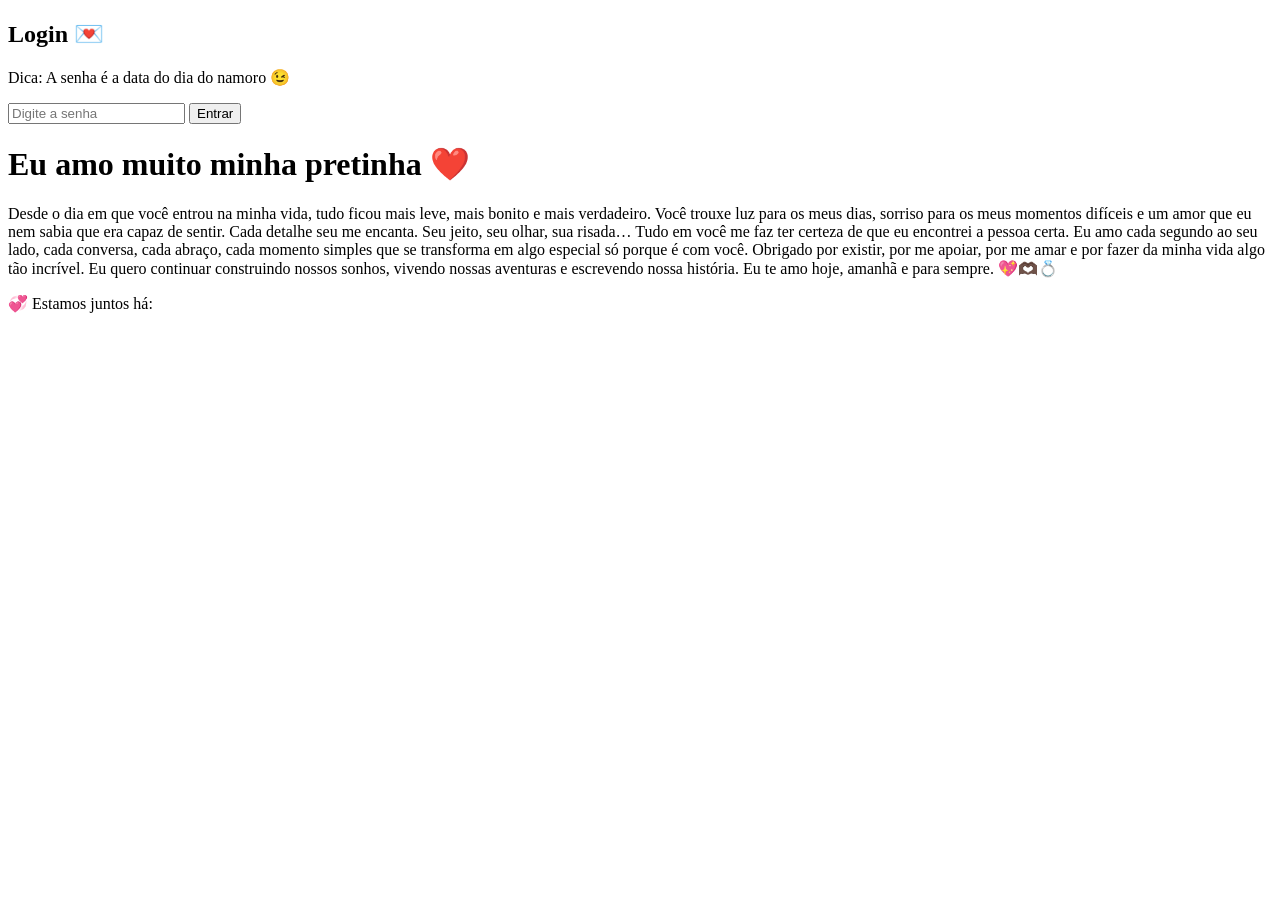
==== index.html @ afff81fd "login" ====
<!DOCTYPE html>
<html lang="pt-BR">
<head>
    <meta charset="UTF-8">
        <meta name="viewport" content="width=device-width, initial-scale=1.0">
            <title>Surpresa ❤️</title>
                <link rel="stylesheet" href="amor.css">
                </head>
                <body>

                <div class="container" id="login">
                    <h2>Login 💌</h2>
                        <p class="dica">Dica: A senha é a data do dia do namoro 😉</p>

                            <input type="text" id="senha" placeholder="Digite a senha">
                                <button onclick="verificarSenha()">Entrar</button>

                                    <p id="erro"></p>
                                    </div>

                                    <div class="container hidden fade" id="paginaAmor">
                                        <h1>Eu amo muito minha pretinha ❤️</h1>
                                            <p>
                                                    Desde o dia em que você entrou na minha vida, tudo ficou mais leve,
                                                            mais bonito e mais verdadeiro. Você trouxe luz para os meus dias,
                                                                    sorriso para os meus momentos difíceis e um amor que eu nem sabia
                                                                            que era capaz de sentir.

                                                                                    Cada detalhe seu me encanta. Seu jeito, seu olhar, sua risada…
                                                                                            Tudo em você me faz ter certeza de que eu encontrei a pessoa certa.

                                                                                                    Eu amo cada segundo ao seu lado, cada conversa, cada abraço,
                                                                                                            cada momento simples que se transforma em algo especial
                                                                                                                    só porque é com você.
                                                                                                                            Obrigado por existir, por me apoiar, por me amar
                                                                                                                                    e por fazer da minha vida algo tão incrível.
                                                                                                                                            Eu quero continuar construindo nossos sonhos,
                                                                                                                                                    vivendo nossas aventuras e escrevendo nossa história.

                                                                                                                                                            Eu te amo hoje, amanhã e para sempre. 💖🫶🏿💍
                                                                                                                                                                </p>
                                                                                                                                                                    <div class="contador">
                                                                                                                                                                        💞 Estamos juntos há:
                                                                                                                                                                            <div id="tempo"></div>
                                                                                                                                                                            </div>
                                                                                                                                                                            </div>

                                                                                                                                                                            <script src="amor.js"></script>
                                                                                                                                                                            </body>
                                                                                                                                                                            </html>
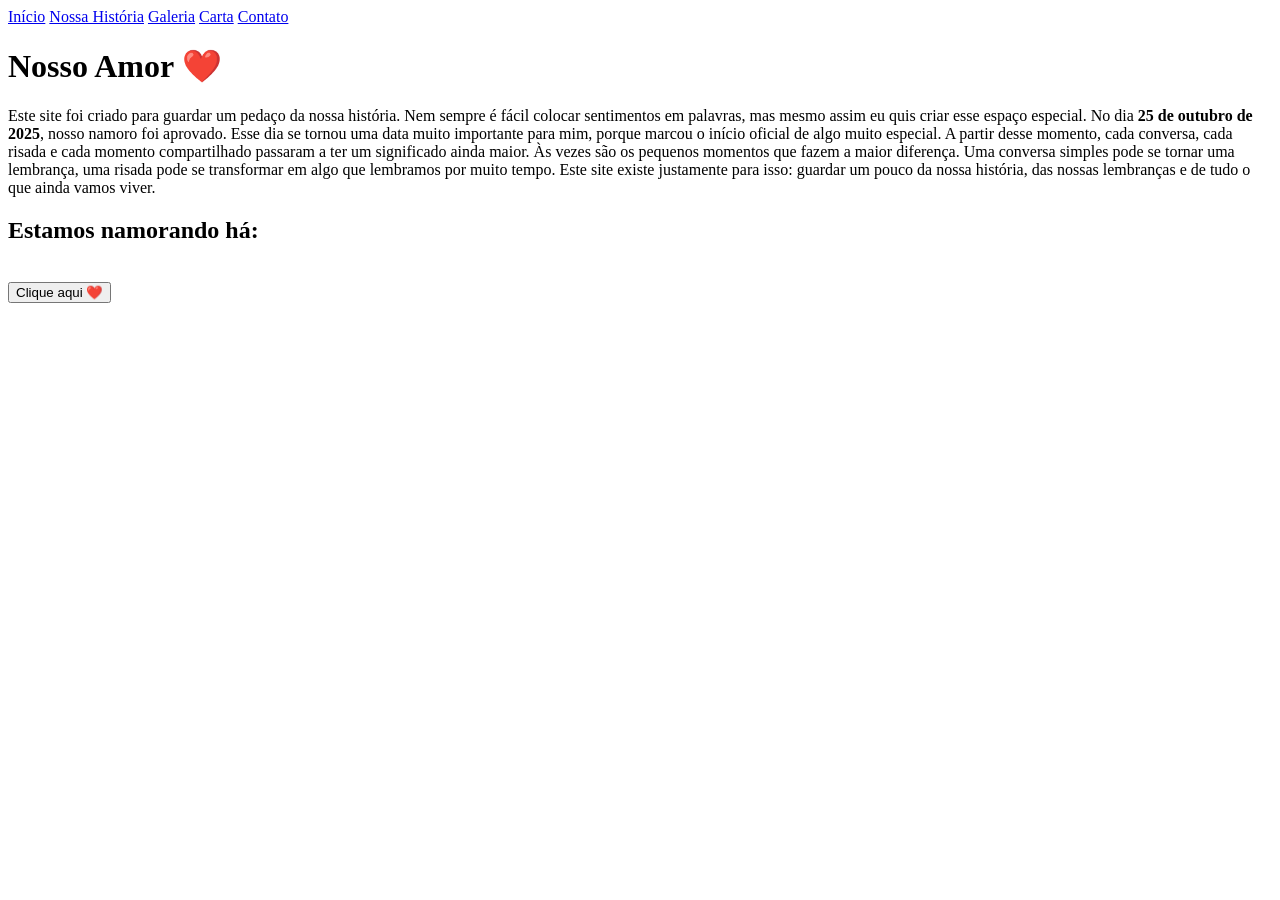
==== commit c152ee61: "Atualizar o index.html" ====
--- a/index.html
+++ b/index.html
@@ -1,50 +1,65 @@
 <!DOCTYPE html>
-<html lang="pt-BR">
+<html>
+
 <head>
-    <meta charset="UTF-8">
-        <meta name="viewport" content="width=device-width, initial-scale=1.0">
-            <title>Surpresa ❤️</title>
-                <link rel="stylesheet" href="amor.css">
-                </head>
-                <body>
+<title>Nosso Amor</title>
+<link rel="stylesheet" href="style.css">
+</head>
 
-                <div class="container" id="login">
-                    <h2>Login 💌</h2>
-                        <p class="dica">Dica: A senha é a data do dia do namoro 😉</p>
+<body>
 
-                            <input type="text" id="senha" placeholder="Digite a senha">
-                                <button onclick="verificarSenha()">Entrar</button>
+<nav>
+<a href="index.html">Início</a>
+<a href="historia.html">Nossa História</a>
+<a href="galeria.html">Galeria</a>
+<a href="carta.html">Carta</a>
+<a href="contato.html">Contato</a>
+</nav>
 
-                                    <p id="erro"></p>
-                                    </div>
+<div class="container">
 
-                                    <div class="container hidden fade" id="paginaAmor">
-                                        <h1>Eu amo muito minha pretinha ❤️</h1>
-                                            <p>
-                                                    Desde o dia em que você entrou na minha vida, tudo ficou mais leve,
-                                                            mais bonito e mais verdadeiro. Você trouxe luz para os meus dias,
-                                                                    sorriso para os meus momentos difíceis e um amor que eu nem sabia
-                                                                            que era capaz de sentir.
+<h1>Nosso Amor ❤️</h1>
 
-                                                                                    Cada detalhe seu me encanta. Seu jeito, seu olhar, sua risada…
-                                                                                            Tudo em você me faz ter certeza de que eu encontrei a pessoa certa.
+<p>
 
-                                                                                                    Eu amo cada segundo ao seu lado, cada conversa, cada abraço,
-                                                                                                            cada momento simples que se transforma em algo especial
-                                                                                                                    só porque é com você.
-                                                                                                                            Obrigado por existir, por me apoiar, por me amar
-                                                                                                                                    e por fazer da minha vida algo tão incrível.
-                                                                                                                                            Eu quero continuar construindo nossos sonhos,
-                                                                                                                                                    vivendo nossas aventuras e escrevendo nossa história.
+Este site foi criado para guardar um pedaço da nossa história.
+Nem sempre é fácil colocar sentimentos em palavras,
+mas mesmo assim eu quis criar esse espaço especial.
 
-                                                                                                                                                            Eu te amo hoje, amanhã e para sempre. 💖🫶🏿💍
-                                                                                                                                                                </p>
-                                                                                                                                                                    <div class="contador">
-                                                                                                                                                                        💞 Estamos juntos há:
-                                                                                                                                                                            <div id="tempo"></div>
-                                                                                                                                                                            </div>
-                                                                                                                                                                            </div>
+No dia <b>25 de outubro de 2025</b>, nosso namoro foi aprovado.
+Esse dia se tornou uma data muito importante para mim,
+porque marcou o início oficial de algo muito especial.
 
-                                                                                                                                                                            <script src="amor.js"></script>
-                                                                                                                                                                            </body>
-                                                                                                                                                                            </html>+A partir desse momento, cada conversa, cada risada
+e cada momento compartilhado passaram a ter um significado
+ainda maior.
+
+Às vezes são os pequenos momentos que fazem a maior diferença.
+Uma conversa simples pode se tornar uma lembrança,
+uma risada pode se transformar em algo que lembramos
+por muito tempo.
+
+Este site existe justamente para isso:
+guardar um pouco da nossa história,
+das nossas lembranças e de tudo o que ainda vamos viver.
+
+</p>
+
+<h2>Estamos namorando há:</h2>
+
+<div id="contador"></div>
+
+<br>
+
+<button onclick="mostrarMensagem()">Clique aqui ❤️</button>
+
+</div>
+
+<audio autoplay loop>
+<source src="https://www.bensound.com/bensound-music/bensound-romantic.mp3">
+</audio>
+
+<script src="script.js"></script>
+
+</body>
+</html>
